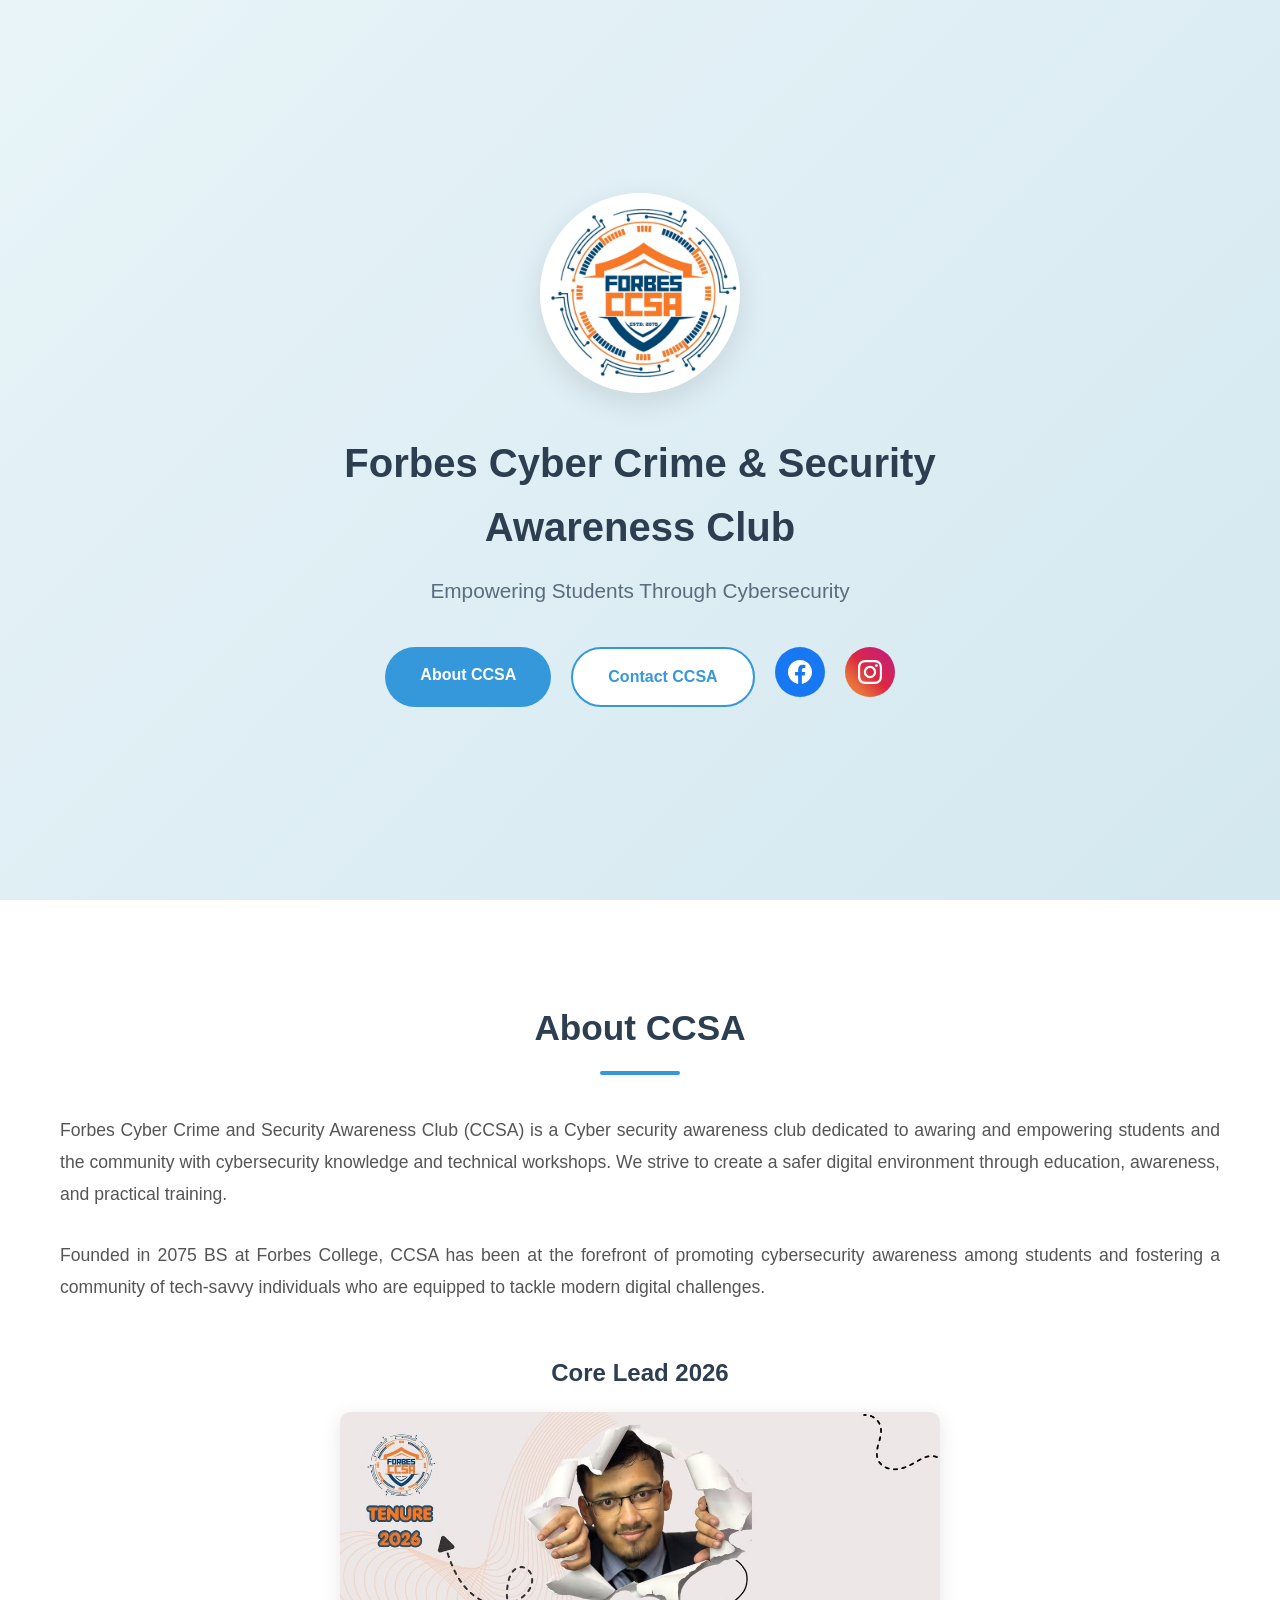
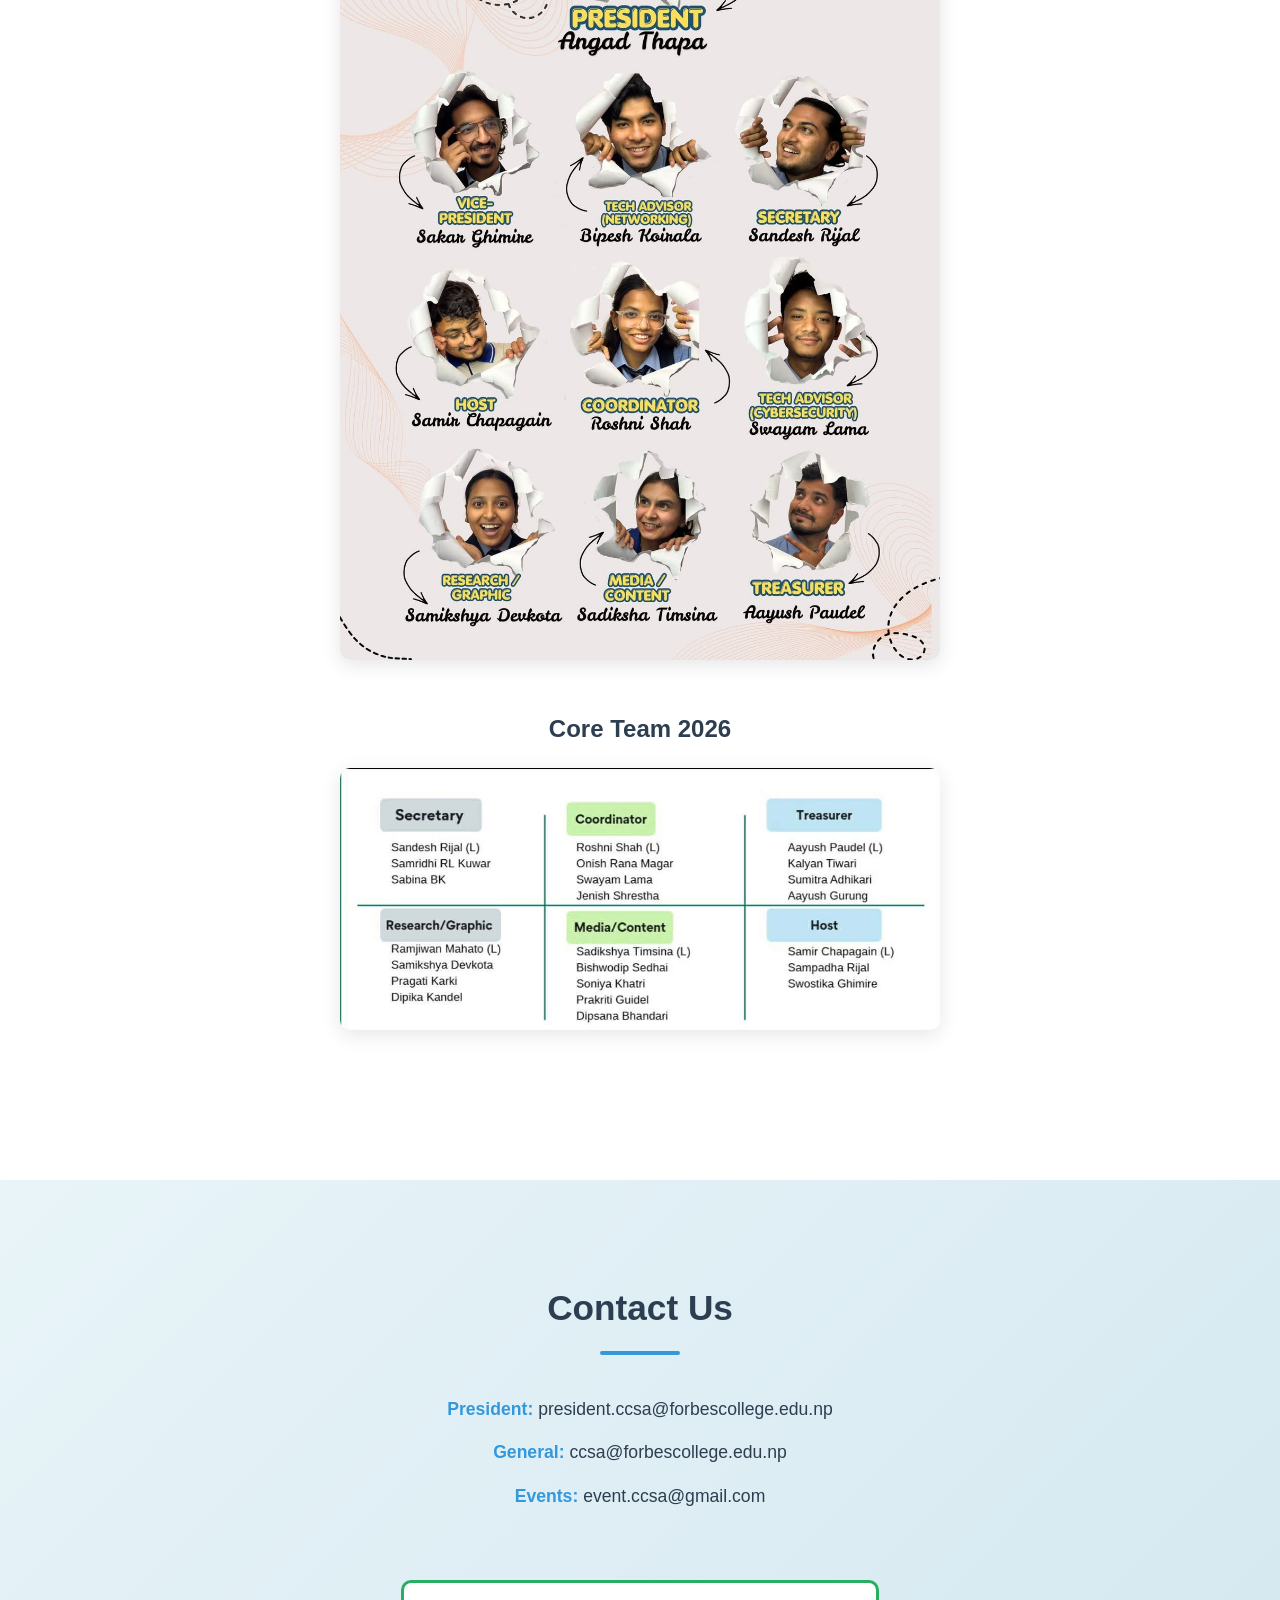
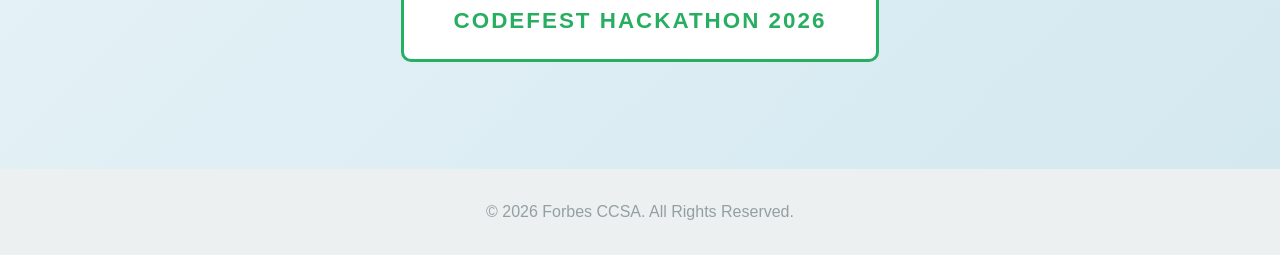
==== index.html @ 036434f9 "Add files via upload" ====
<!DOCTYPE html>
<html lang="en">
<head>
    <meta charset="UTF-8">
    <meta name="viewport" content="width=device-width, initial-scale=1.0">
    <title>Forbes Cyber Crime & Security Awareness Club</title>
    <link rel="stylesheet" href="styles.css">
</head>
<body>
    <!-- Hero Section -->
    <section class="hero" id="home">
        <div class="hero-content">
            <img src="logo.png" alt="CCSA Logo" class="club-logo fade-in">
            <h1 class="fade-in">Forbes Cyber Crime & Security Awareness Club</h1>
            <p class="tagline fade-in">Empowering Students Through Cybersecurity</p>
            <div class="hero-buttons fade-in">
                <a href="#about" class="btn btn-primary">About CCSA</a>
                <a href="#contact" class="btn btn-secondary">Contact CCSA</a>
                <a href="https://www.facebook.com/share/185aF4MZYc/?mibextid=wwXIfr" target="_blank" class="social-btn facebook-btn" aria-label="Facebook">
                    <svg width="24" height="24" viewBox="0 0 24 24" fill="currentColor">
                        <path d="M24 12.073c0-6.627-5.373-12-12-12s-12 5.373-12 12c0 5.99 4.388 10.954 10.125 11.854v-8.385H7.078v-3.47h3.047V9.43c0-3.007 1.792-4.669 4.533-4.669 1.312 0 2.686.235 2.686.235v2.953H15.83c-1.491 0-1.956.925-1.956 1.874v2.25h3.328l-.532 3.47h-2.796v8.385C19.612 23.027 24 18.062 24 12.073z"/>
                    </svg>
                </a>
                <a href="https://www.instagram.com/forbes.ccsa" target="_blank" class="social-btn instagram-btn" aria-label="Instagram">
                    <svg width="24" height="24" viewBox="0 0 24 24" fill="currentColor">
                        <path d="M12 2.163c3.204 0 3.584.012 4.85.07 3.252.148 4.771 1.691 4.919 4.919.058 1.265.069 1.645.069 4.849 0 3.205-.012 3.584-.069 4.849-.149 3.225-1.664 4.771-4.919 4.919-1.266.058-1.644.07-4.85.07-3.204 0-3.584-.012-4.849-.07-3.26-.149-4.771-1.699-4.919-4.92-.058-1.265-.07-1.644-.07-4.849 0-3.204.013-3.583.07-4.849.149-3.227 1.664-4.771 4.919-4.919 1.266-.057 1.645-.069 4.849-.069zm0-2.163c-3.259 0-3.667.014-4.947.072-4.358.2-6.78 2.618-6.98 6.98-.059 1.281-.073 1.689-.073 4.948 0 3.259.014 3.668.072 4.948.2 4.358 2.618 6.78 6.98 6.98 1.281.058 1.689.072 4.948.072 3.259 0 3.668-.014 4.948-.072 4.354-.2 6.782-2.618 6.979-6.98.059-1.28.073-1.689.073-4.948 0-3.259-.014-3.667-.072-4.947-.196-4.354-2.617-6.78-6.979-6.98-1.281-.059-1.69-.073-4.949-.073zm0 5.838c-3.403 0-6.162 2.759-6.162 6.162s2.759 6.163 6.162 6.163 6.162-2.759 6.162-6.163c0-3.403-2.759-6.162-6.162-6.162zm0 10.162c-2.209 0-4-1.79-4-4 0-2.209 1.791-4 4-4s4 1.791 4 4c0 2.21-1.791 4-4 4zm6.406-11.845c-.796 0-1.441.645-1.441 1.44s.645 1.44 1.441 1.44c.795 0 1.439-.645 1.439-1.44s-.644-1.44-1.439-1.44z"/>
                    </svg>
                </a>
            </div>
        </div>
    </section>

    <!-- About Section -->
    <section class="about" id="about">
        <div class="container">
            <h2 class="section-title scroll-reveal">About CCSA</h2>
            <p class="about-text scroll-reveal">
                Forbes Cyber Crime and Security Awareness Club (CCSA) is a Cyber security  awareness club 
                dedicated to awaring and empowering students and the community with cybersecurity knowledge 
                and technical workshops. We strive to create a safer digital environment through education, 
                awareness, and practical training.
            </p>
            <p class="about-text scroll-reveal">
                Founded in 2075 BS at Forbes College, CCSA has been at the forefront of promoting 
                cybersecurity awareness among students and fostering a community of tech-savvy individuals 
                who are equipped to tackle modern digital challenges.
            </p>
            
            <div class="team-section scroll-reveal">
                <h3>Core Lead 2026</h3>
                <img src="core_lead-2026.jpeg" alt="Core Lead 2026" class="team-image">
            </div>
            
            <div class="team-section scroll-reveal">
                <h3>Core Team 2026</h3>
                <img src="core_team-2026.jpeg" alt="Core Team 2026" class="team-image">
            </div>
        </div>
    </section>

    <!-- Contact Section -->
    <section class="contact" id="contact">
        <div class="container">
            <h2 class="section-title scroll-reveal">Contact Us</h2>
            <div class="contact-info scroll-reveal">
                <p><strong>President:</strong> president.ccsa@forbescollege.edu.np</p>
                <p><strong>General:</strong> ccsa@forbescollege.edu.np</p>
                <p><strong>Events:</strong> event.ccsa@gmail.com</p>
            </div>
            
            <!-- Codefest Hackathon Button with Neon Effect -->
            <a href="hackathon.html" class="neon-button scroll-reveal">
                Codefest Hackathon 2026
            </a>
        </div>
    </section>

    <footer>
        <p>&copy; 2026 Forbes CCSA. All Rights Reserved.</p>
    </footer>

    <script src="script.js"></script>
</body>
</html>
---- styles.css ----
/* Reset and Base Styles */
* {
    margin: 0;
    padding: 0;
    box-sizing: border-box;
}

html {
    scroll-behavior: smooth;
}

body {
    font-family: 'Segoe UI', Tahoma, Geneva, Verdana, sans-serif;
    line-height: 1.6;
    color: #333;
    background-color: #fafafa;
}

/* Container */
.container {
    max-width: 1200px;
    margin: 0 auto;
    padding: 0 20px;
}

/* Hero Section */
.hero {
    min-height: 100vh;
    display: flex;
    align-items: center;
    justify-content: center;
    text-align: center;
    background: linear-gradient(135deg, #e8f4f8 0%, #d4e8f0 100%);
    color: #2c3e50;
    padding: 20px;
}

.hero-content {
    max-width: 800px;
}

.club-logo {
    width: 200px;
    height: auto;
    margin-bottom: 30px;
    border-radius: 50%;
    box-shadow: 0 10px 30px rgba(0, 0, 0, 0.1);
}

.hero h1 {
    font-size: 2.5rem;
    margin-bottom: 15px;
    font-weight: 700;
    color: #2c3e50;
}

.tagline {
    font-size: 1.3rem;
    margin-bottom: 40px;
    color: #5a6c7d;
}

.hero-buttons {
    display: flex;
    gap: 20px;
    justify-content: center;
    flex-wrap: wrap;
}

/* Buttons */
.btn {
    display: inline-block;
    padding: 15px 35px;
    border-radius: 30px;
    text-decoration: none;
    font-weight: 600;
    font-size: 1rem;
    transition: all 0.3s ease;
    cursor: pointer;
}

.btn-primary {
    background: #3498db;
    color: white;
}

.btn-primary:hover {
    background: #2980b9;
    transform: translateY(-3px);
    box-shadow: 0 10px 20px rgba(52, 152, 219, 0.3);
}

.btn-secondary {
    background: white;
    color: #3498db;
    border: 2px solid #3498db;
}

.btn-secondary:hover {
    background: #3498db;
    color: white;
    transform: translateY(-3px);
}

/* Social Media Buttons */
.social-btn {
    display: inline-flex;
    align-items: center;
    justify-content: center;
    width: 50px;
    height: 50px;
    border-radius: 50%;
    transition: all 0.3s ease;
}

.social-btn:hover {
    transform: translateY(-3px);
}

.social-btn svg {
    width: 24px;
    height: 24px;
}

.facebook-btn {
    background: #1877f2;
    color: white;
    border: none;
}

.facebook-btn:hover {
    background: #166fe5;
    box-shadow: 0 10px 20px rgba(24, 119, 242, 0.3);
}

.instagram-btn {
    background: linear-gradient(45deg, #f09433 0%, #e6683c 25%, #dc2743 50%, #cc2366 75%, #bc1888 100%);
    color: white;
    border: none;
}

.instagram-btn:hover {
    box-shadow: 0 10px 20px rgba(225, 48, 108, 0.3);
}

/* Neon Button for Hackathon */
.neon-button {
    display: inline-block;
    padding: 20px 50px;
    font-size: 1.4rem;
    font-weight: 700;
    text-decoration: none;
    color: #27ae60;
    border: 3px solid #27ae60;
    border-radius: 10px;
    text-transform: uppercase;
    letter-spacing: 2px;
    position: relative;
    overflow: hidden;
    transition: all 0.3s ease;
    margin-top: 30px;
    background: white;
}

.neon-button:hover {
    background: #27ae60;
    color: white;
    transform: scale(1.05);
    box-shadow: 0 5px 25px rgba(39, 174, 96, 0.4);
}

/* Section Styles */
.section-title {
    font-size: 2.2rem;
    text-align: center;
    margin-bottom: 40px;
    color: #2c3e50;
    position: relative;
}

.section-title::after {
    content: '';
    display: block;
    width: 80px;
    height: 4px;
    background: #3498db;
    margin: 15px auto 0;
    border-radius: 2px;
}

/* About Section */
.about {
    padding: 100px 20px;
    background: white;
}

.about-text {
    font-size: 1.1rem;
    line-height: 1.8;
    margin-bottom: 30px;
    color: #555;
    text-align: justify;
}

/* Team Section */
.team-section {
    margin: 50px 0;
}

.team-section h3 {
    font-size: 1.5rem;
    color: #2c3e50;
    margin-bottom: 20px;
    text-align: center;
}

.team-image {
    max-width: 100%;
    width: 600px;
    height: auto;
    border-radius: 10px;
    box-shadow: 0 5px 20px rgba(0, 0, 0, 0.1);
    display: block;
    margin: 0 auto;
}

/* Contact Section */
.contact {
    padding: 100px 20px;
    background: linear-gradient(135deg, #e8f4f8 0%, #d4e8f0 100%);
    color: #2c3e50;
    text-align: center;
}

.contact .section-title {
    color: #2c3e50;
}

.contact-info {
    font-size: 1.1rem;
    margin-bottom: 40px;
}

.contact-info p {
    margin: 15px 0;
}

.contact-info strong {
    color: #3498db;
}

/* Hackathon Page Specific */
.hero-hackathon {
    background: linear-gradient(135deg, #e8f4f8 0%, #d4e8f0 100%);
}

.hero-logo {
    max-width: 100%;
    width: 910px;
    height: auto;
    margin-bottom: 30px;
}

/* Code of Conduct */
.code-of-conduct {
    background: #f5f9fc;
    padding: 40px;
    border-radius: 10px;
    margin: 40px 0;
    border-left: 5px solid #3498db;
}

.code-of-conduct h3 {
    color: #2c3e50;
    margin-bottom: 20px;
}

.code-of-conduct ul {
    list-style: none;
    padding: 0;
}

.code-of-conduct li {
    padding: 10px 0;
    border-bottom: 1px solid #e0e8ef;
    color: #555;
    position: relative;
    padding-left: 25px;
}

.code-of-conduct li::before {
    content: '✓';
    position: absolute;
    left: 0;
    color: #3498db;
    font-weight: bold;
}

.code-of-conduct li:last-child {
    border-bottom: none;
}

.conduct-intro {
    font-size: 1.1rem;
    color: #333;
    margin-bottom: 25px;
    font-weight: 500;
    padding-bottom: 15px;
    border-bottom: 2px solid #3498db;
}

/* Event Schedule */
.event-schedule {
    margin-top: 50px;
    text-align: center;
}

.event-schedule h3 {
    color: #2c3e50;
    margin-bottom: 20px;
}

.schedule-image {
    max-width: 100%;
    width: 800px;
    height: auto;
    border-radius: 10px;
    box-shadow: 0 5px 20px rgba(0, 0, 0, 0.1);
}

/* Footer */
footer {
    background: #ecf0f1;
    color: #7f8c8d;
    text-align: center;
    padding: 30px 20px;
}

footer p {
    opacity: 0.8;
}

/* Scroll Animation Classes */
.fade-in {
    opacity: 0;
    transform: translateY(30px);
    animation: fadeInUp 0.8s ease forwards;
}

.fade-in:nth-child(1) { animation-delay: 0.1s; }
.fade-in:nth-child(2) { animation-delay: 0.2s; }
.fade-in:nth-child(3) { animation-delay: 0.3s; }
.fade-in:nth-child(4) { animation-delay: 0.4s; }
.fade-in:nth-child(5) { animation-delay: 0.5s; }

@keyframes fadeInUp {
    to {
        opacity: 1;
        transform: translateY(0);
    }
}

/* Scroll Reveal Animation */
.scroll-reveal {
    opacity: 0;
    transform: translateY(50px);
    transition: all 0.8s ease;
}

.scroll-reveal.active {
    opacity: 1;
    transform: translateY(0);
}

/* Responsive Design */
@media (max-width: 768px) {
    .hero h1 {
        font-size: 1.8rem;
    }

    .tagline {
        font-size: 1.1rem;
    }

    .club-logo {
        width: 150px;
    }

    .btn {
        padding: 12px 25px;
        font-size: 0.9rem;
    }

    .neon-button {
        padding: 15px 30px;
        font-size: 1.1rem;
    }

    .section-title {
        font-size: 1.8rem;
    }

    .team-image {
        width: 100%;
        max-width: 400px;
    }

    .schedule-image {
        width: 100%;
    }

    .about {
        padding: 60px 20px;
    }

    .contact {
        padding: 60px 20px;
    }
}

@media (max-width: 480px) {
    .hero h1 {
        font-size: 1.5rem;
    }

    .hero-buttons {
        flex-direction: column;
        gap: 15px;
    }

    .code-of-conduct {
        padding: 25px;
    }

    .neon-button {
        width: 100%;
        text-align: center;
    }
}
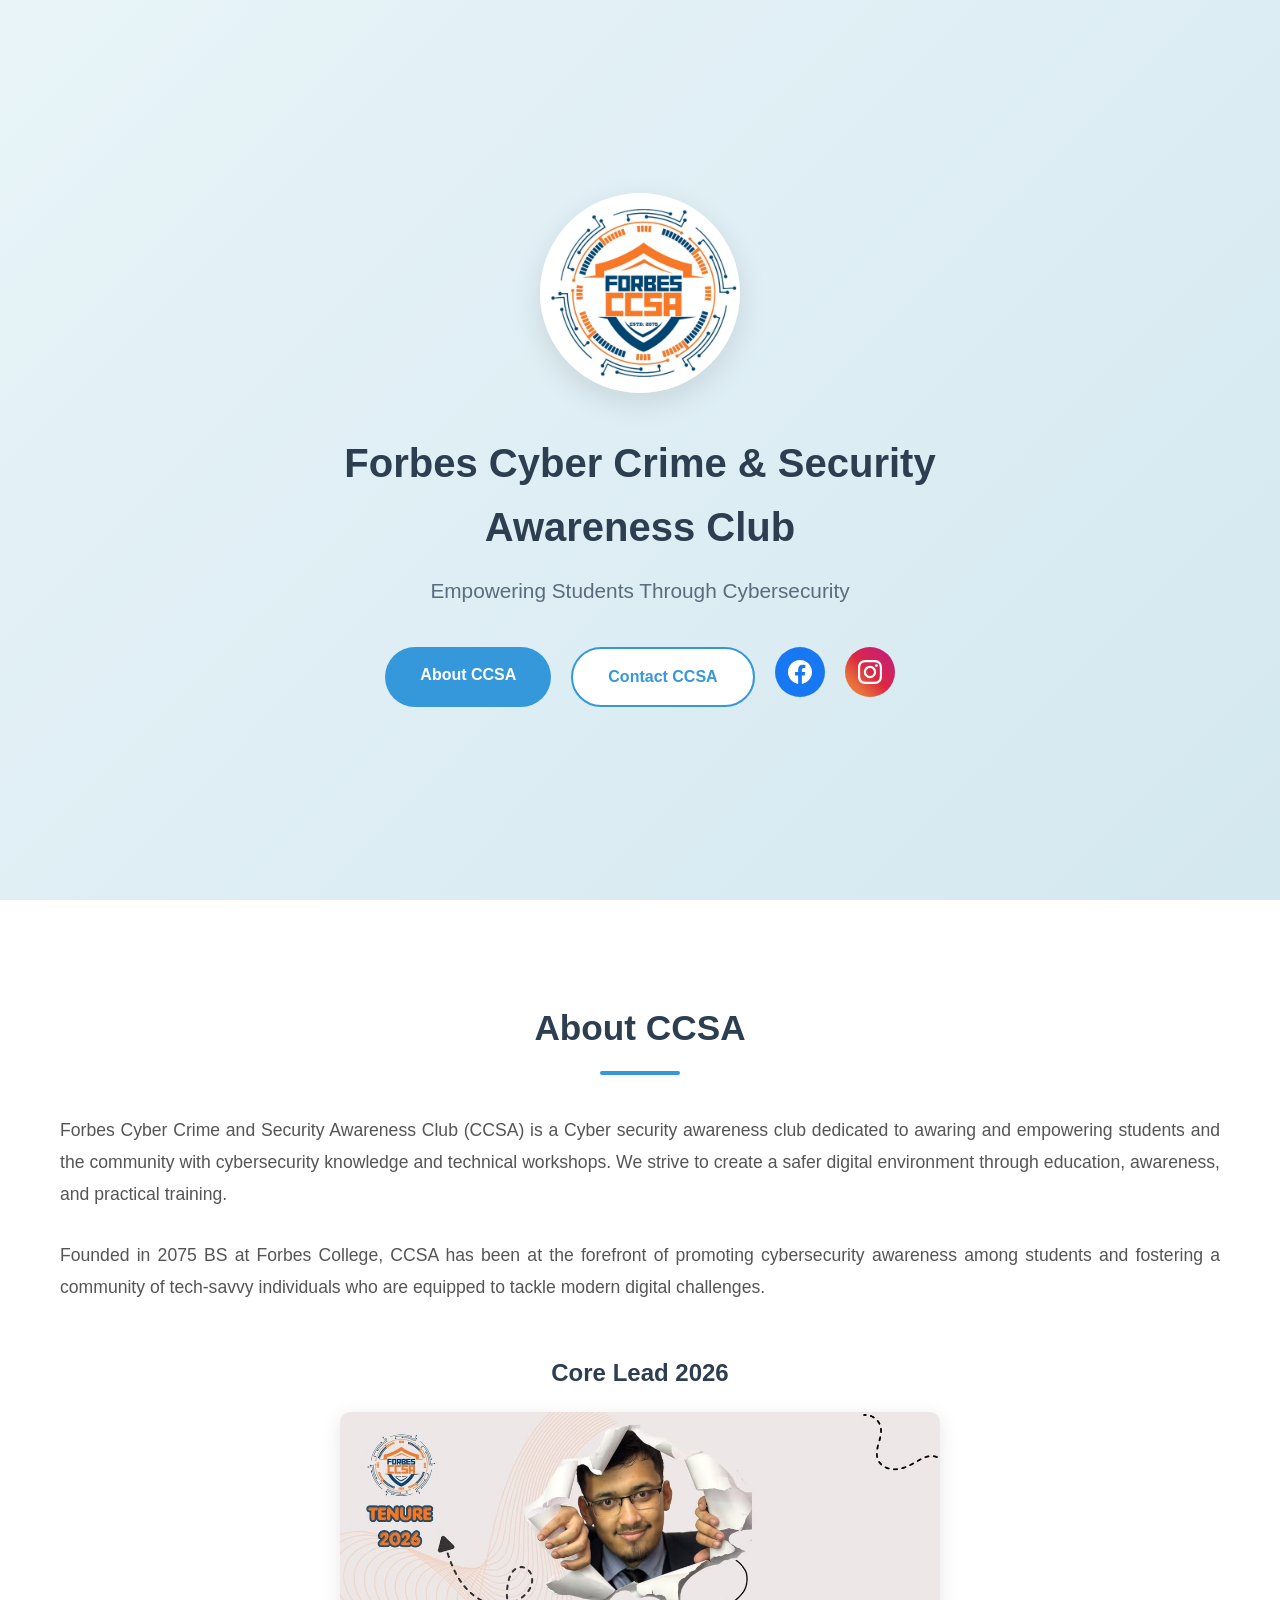
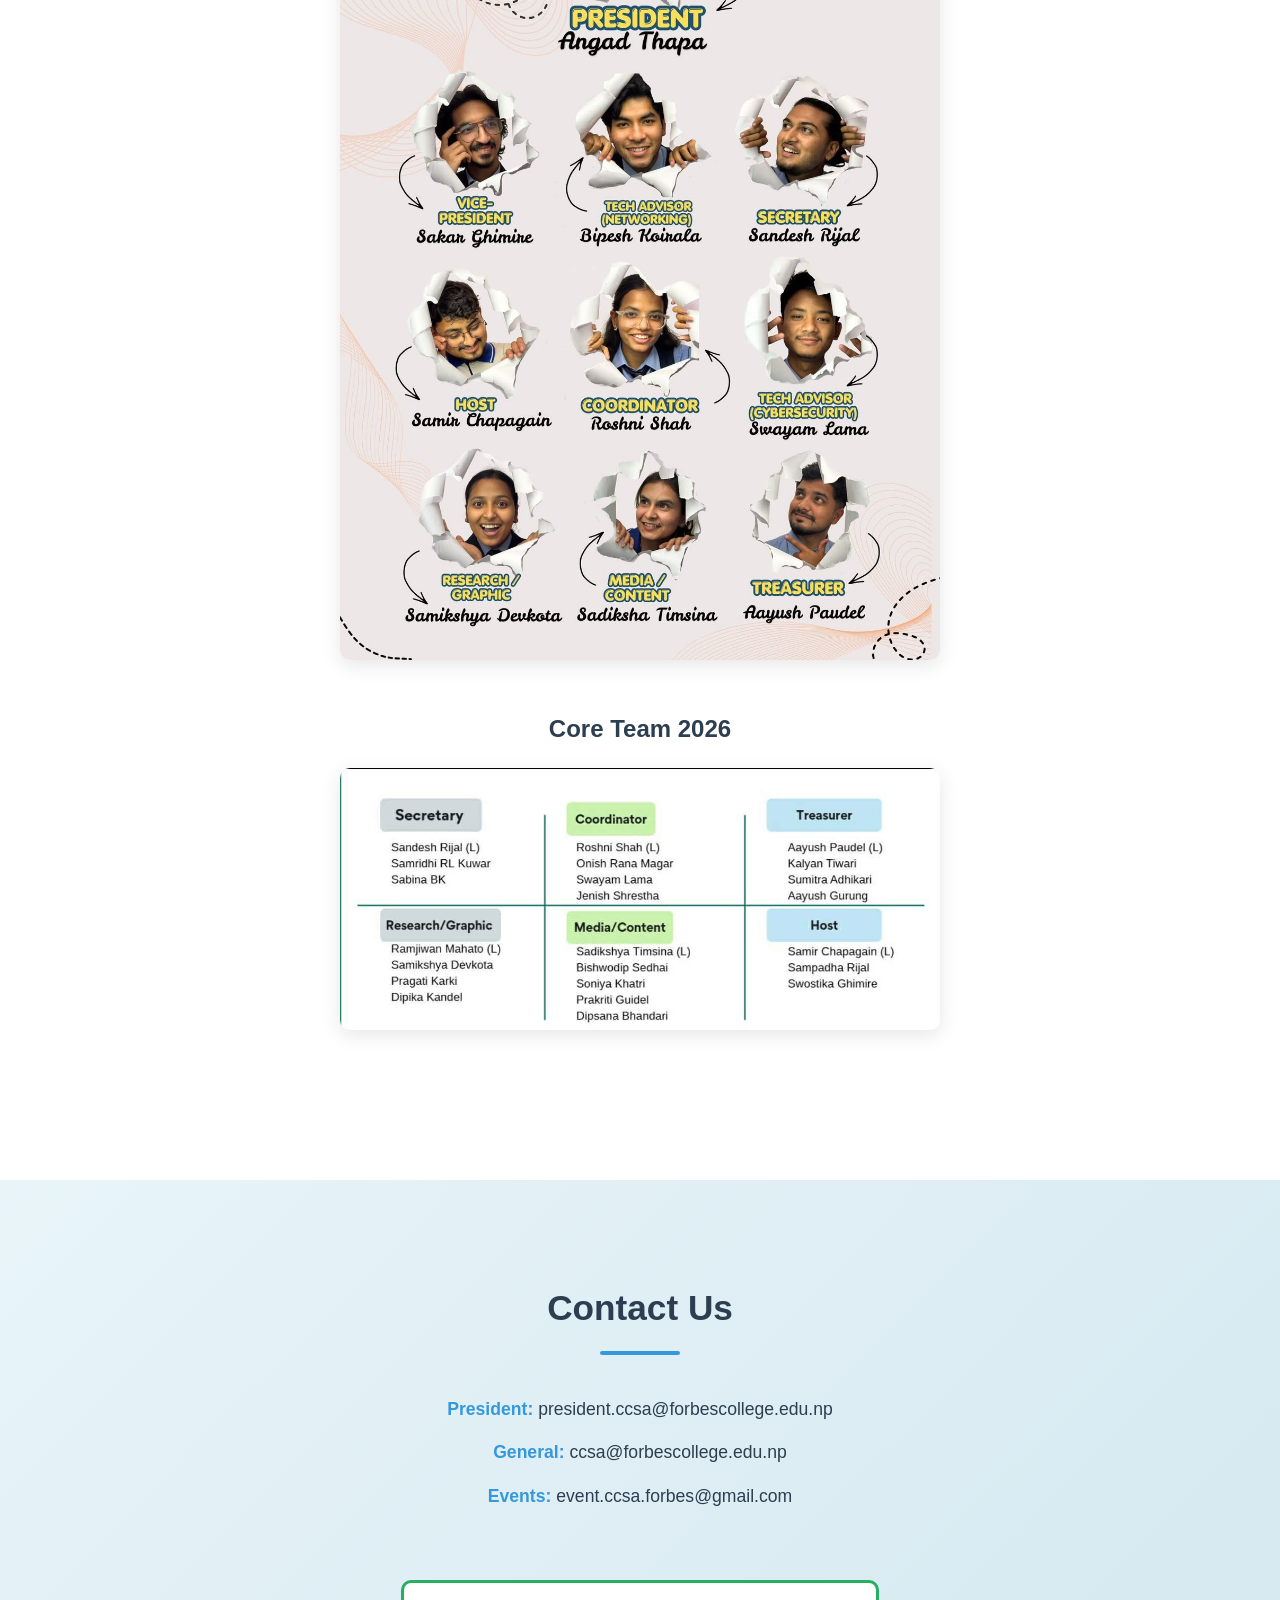
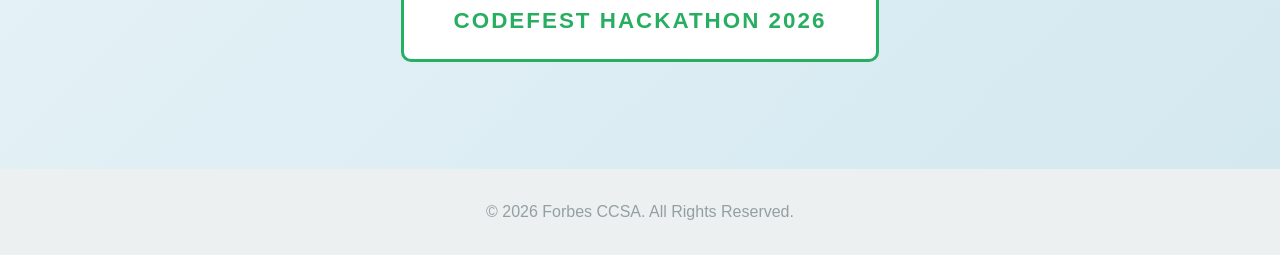
==== commit bf6b61e9: "Update index.html" ====
--- a/index.html
+++ b/index.html
@@ -65,7 +65,7 @@
             <div class="contact-info scroll-reveal">
                 <p><strong>President:</strong> president.ccsa@forbescollege.edu.np</p>
                 <p><strong>General:</strong> ccsa@forbescollege.edu.np</p>
-                <p><strong>Events:</strong> event.ccsa@gmail.com</p>
+                <p><strong>Events:</strong> event.ccsa.forbes@gmail.com</p>
             </div>
             
             <!-- Codefest Hackathon Button with Neon Effect -->
@@ -81,4 +81,4 @@
 
     <script src="script.js"></script>
 </body>
-</html>+</html>
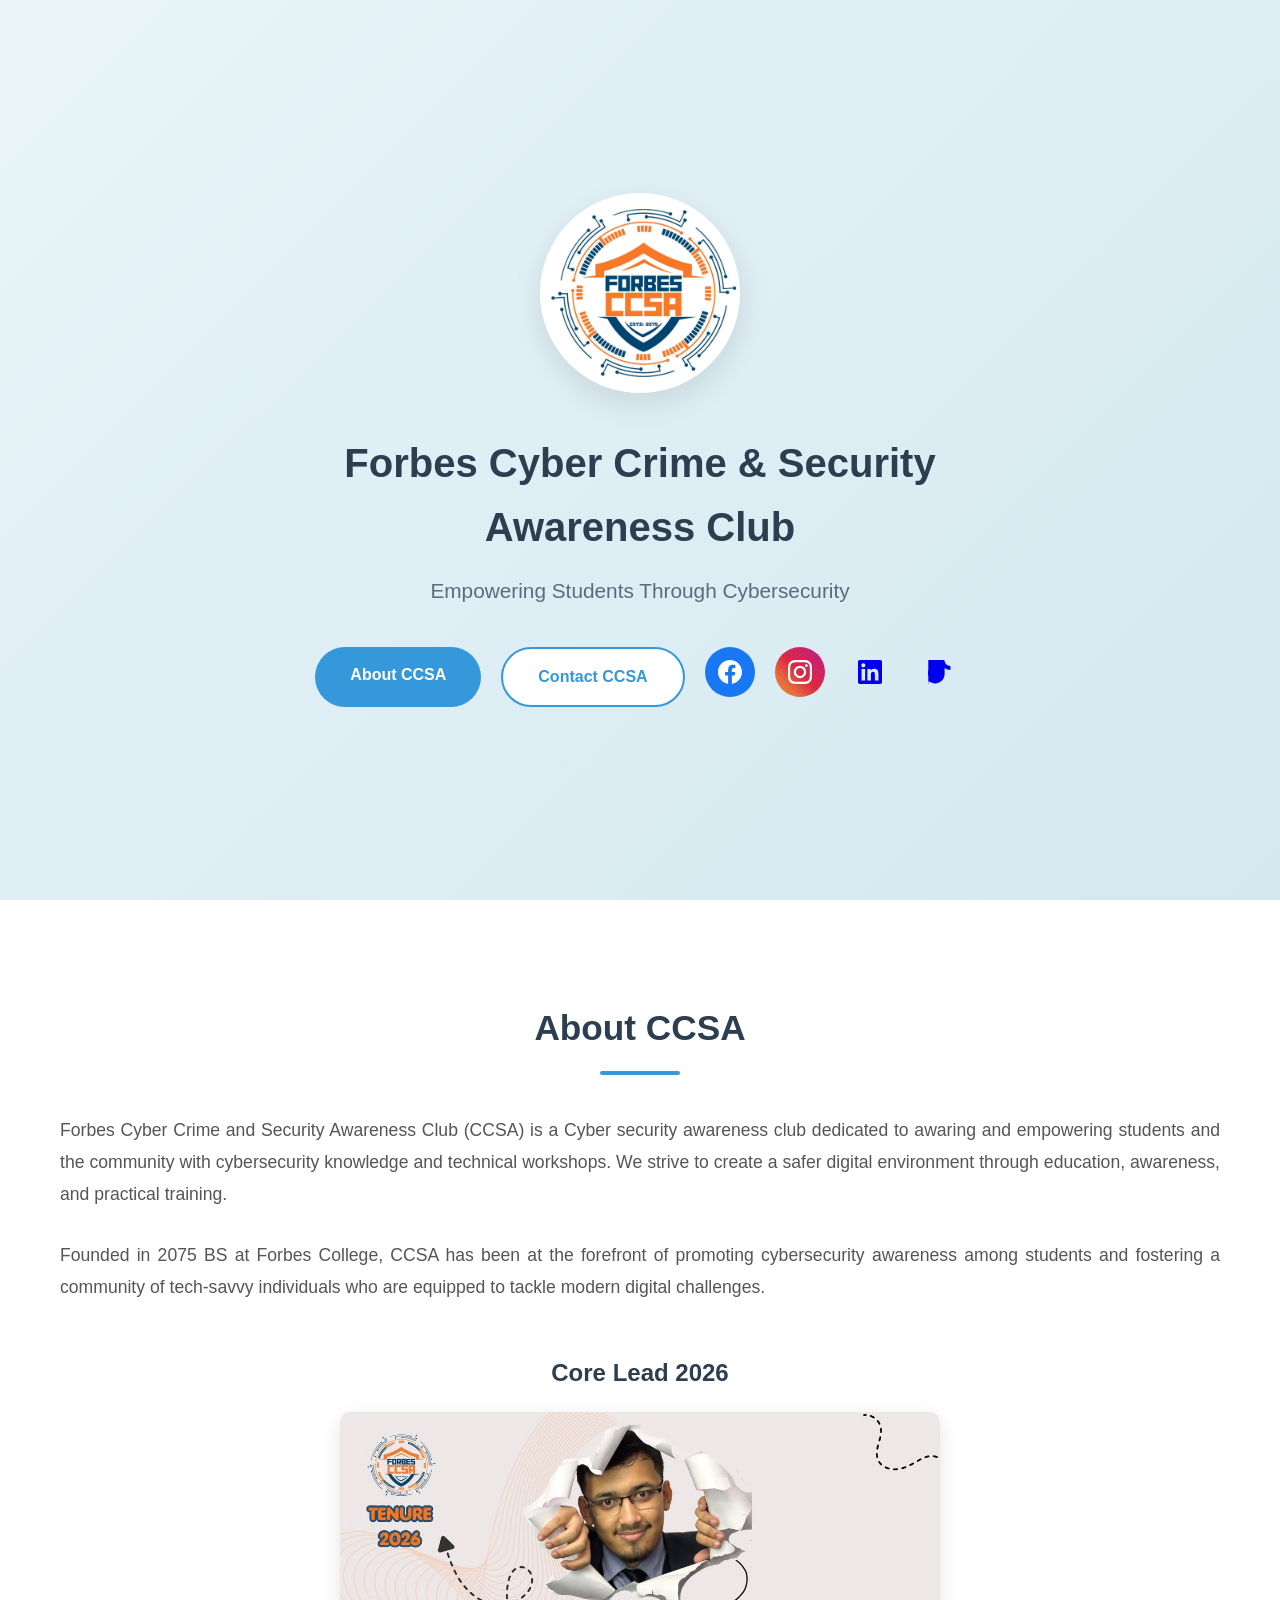
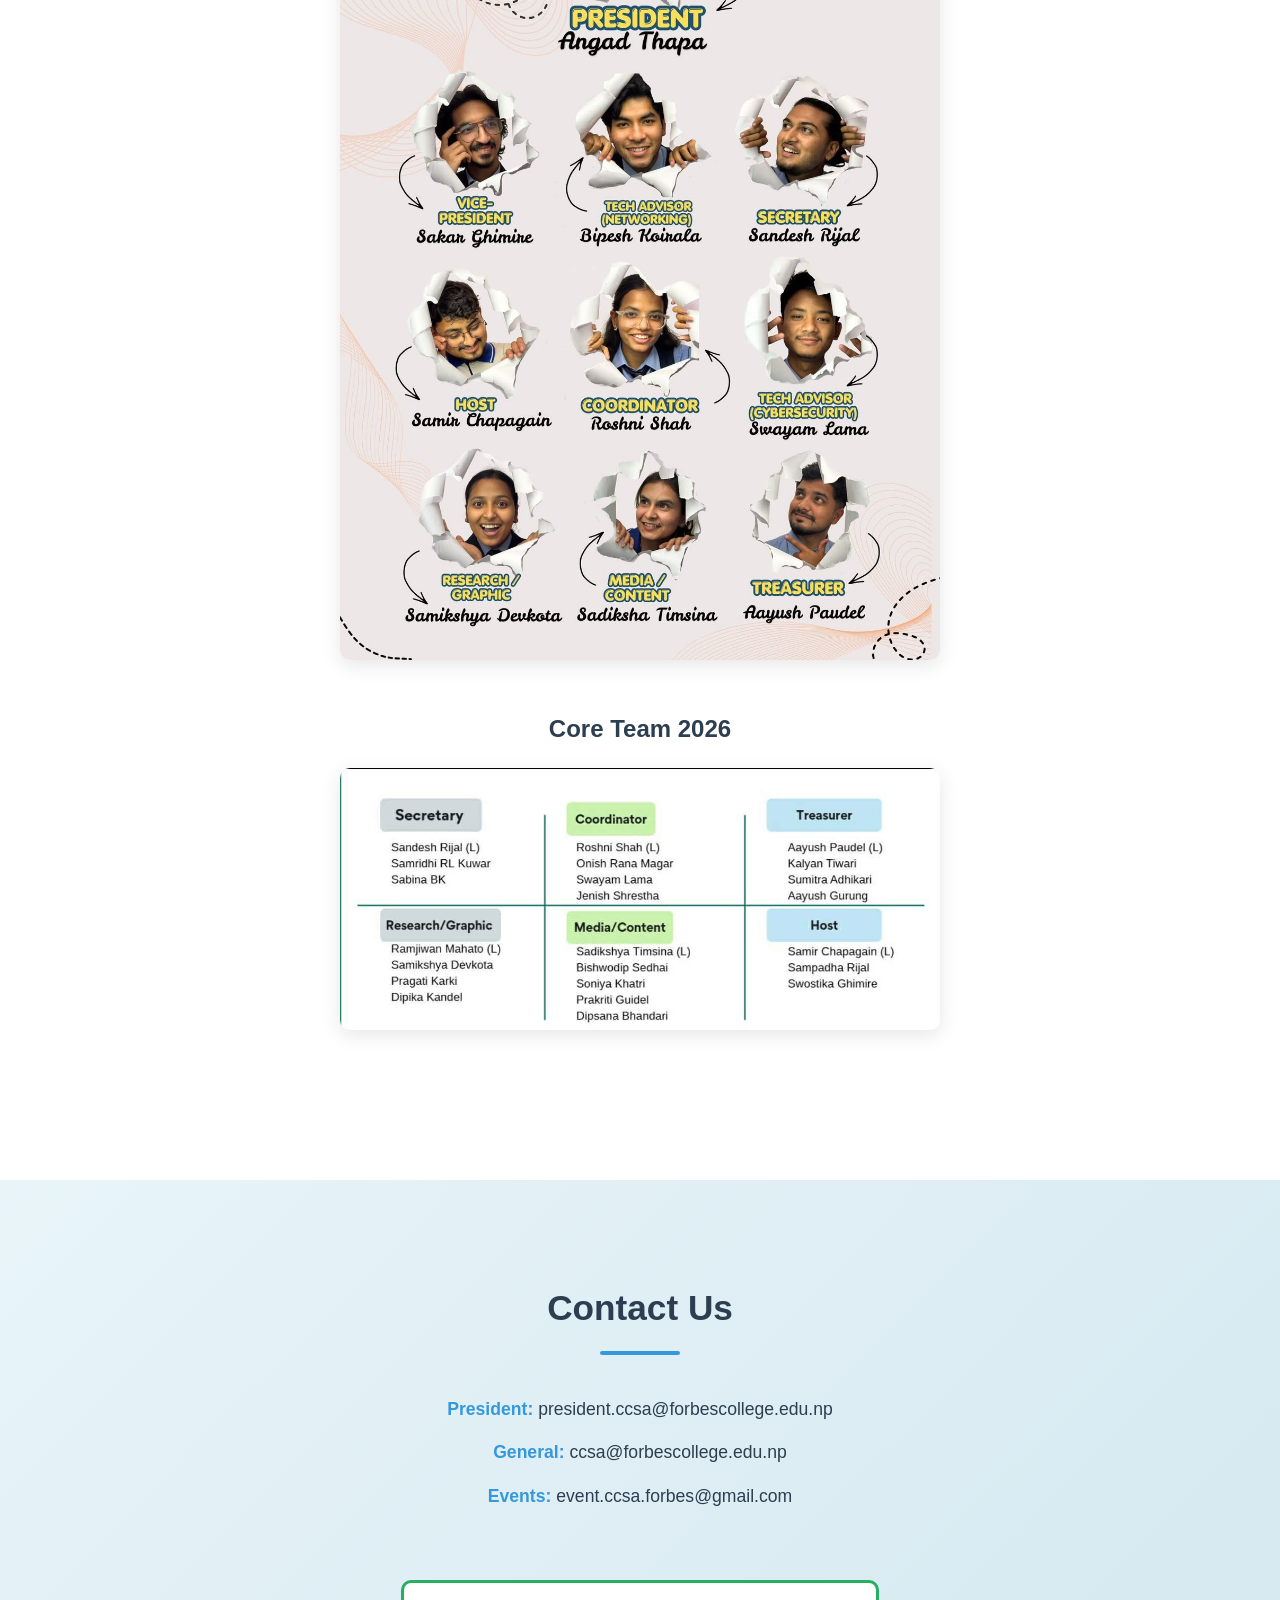
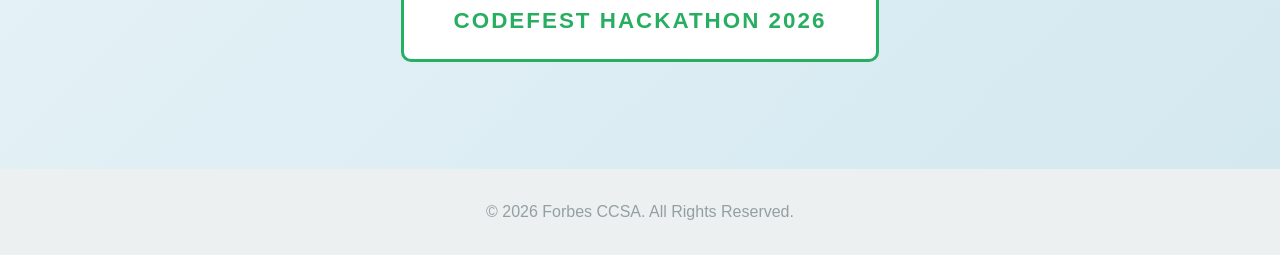
==== commit 17a4b539: "Update index.html" ====
--- a/index.html
+++ b/index.html
@@ -24,6 +24,16 @@
                 <a href="https://www.instagram.com/forbes.ccsa" target="_blank" class="social-btn instagram-btn" aria-label="Instagram">
                     <svg width="24" height="24" viewBox="0 0 24 24" fill="currentColor">
                         <path d="M12 2.163c3.204 0 3.584.012 4.85.07 3.252.148 4.771 1.691 4.919 4.919.058 1.265.069 1.645.069 4.849 0 3.205-.012 3.584-.069 4.849-.149 3.225-1.664 4.771-4.919 4.919-1.266.058-1.644.07-4.85.07-3.204 0-3.584-.012-4.849-.07-3.26-.149-4.771-1.699-4.919-4.92-.058-1.265-.07-1.644-.07-4.849 0-3.204.013-3.583.07-4.849.149-3.227 1.664-4.771 4.919-4.919 1.266-.057 1.645-.069 4.849-.069zm0-2.163c-3.259 0-3.667.014-4.947.072-4.358.2-6.78 2.618-6.98 6.98-.059 1.281-.073 1.689-.073 4.948 0 3.259.014 3.668.072 4.948.2 4.358 2.618 6.78 6.98 6.98 1.281.058 1.689.072 4.948.072 3.259 0 3.668-.014 4.948-.072 4.354-.2 6.782-2.618 6.979-6.98.059-1.28.073-1.689.073-4.948 0-3.259-.014-3.667-.072-4.947-.196-4.354-2.617-6.78-6.979-6.98-1.281-.059-1.69-.073-4.949-.073zm0 5.838c-3.403 0-6.162 2.759-6.162 6.162s2.759 6.163 6.162 6.163 6.162-2.759 6.162-6.163c0-3.403-2.759-6.162-6.162-6.162zm0 10.162c-2.209 0-4-1.79-4-4 0-2.209 1.791-4 4-4s4 1.791 4 4c0 2.21-1.791 4-4 4zm6.406-11.845c-.796 0-1.441.645-1.441 1.44s.645 1.44 1.441 1.44c.795 0 1.439-.645 1.439-1.44s-.644-1.44-1.439-1.44z"/>
+                    </svg>
+                </a>
+                <a href="https://www.linkedin.com/in/forbes-ccsa-2ab5163bb?utm_source=share_via&utm_content=profile&utm_medium=member_ios" target="_blank" class="social-btn linkedin-btn" aria-label="LinkedIn">
+                    <svg width="24" height="24" viewBox="0 0 24 24" fill="currentColor">
+                        <path d="M20.447 20.452h-3.554v-5.569c0-1.328-.027-3.037-1.852-3.037-1.853 0-2.136 1.445-2.136 2.939v5.667H9.351V9h3.414v1.561h.046c.477-.9 1.637-1.85 3.37-1.85 3.601 0 4.267 2.37 4.267 5.455v6.286zM5.337 7.433c-1.144 0-2.063-.926-2.063-2.065 0-1.138.92-2.063 2.063-2.063 1.14 0 2.064.925 2.064 2.063 0 1.139-.925 2.065-2.064 2.065zm1.782 13.019H3.555V9h3.564v11.452zM22.225 0H1.771C.792 0 0 .774 0 1.729v20.542C0 23.227.792 24 1.771 24h20.451C23.2 24 24 23.227 24 22.271V1.729C24 .774 23.2 0 22.222 0h.003z"/>
+                    </svg>
+                </a>
+                <a href="https://www.tiktok.com/@forbes.ccsa?_r=1&_t=ZS-98lYTYzUgVB" target="_blank" class="social-btn tiktok-btn" aria-label="TikTok">
+                    <svg width="24" height="24" viewBox="0 0 24 24" fill="currentColor">
+                        <path d="M12.525.02c1.31-.02 2.61-.01 3.91-.02.08 1.53.63 3.09 1.75 4.17 1.12 1.11 2.7 1.62 4.24 1.79v4.03c-1.44-.05-2.89-.35-4.2-.97-.57-.26-1.1-.59-1.62-.93v6.16c0 2.52-1.12 4.84-2.9 6.57-1.72 1.66-4.04 2.57-6.53 2.57-3.78 0-7.18-1.99-8.93-5.05-1.15-2.02-1.19-4.41.2-6.33.77-1.07 2.03-1.62 3.56-1.62 1.04 0 2.05.22 2.97.63v4.31c-.88-.29-1.83-.45-2.84-.45-2.75 0-5.08 1.81-5.58 4.33-.23 1.17-.05 2.37.52 3.4.66 1.19 1.88 1.99 3.22 2.13V.02z"/>
                     </svg>
                 </a>
             </div>
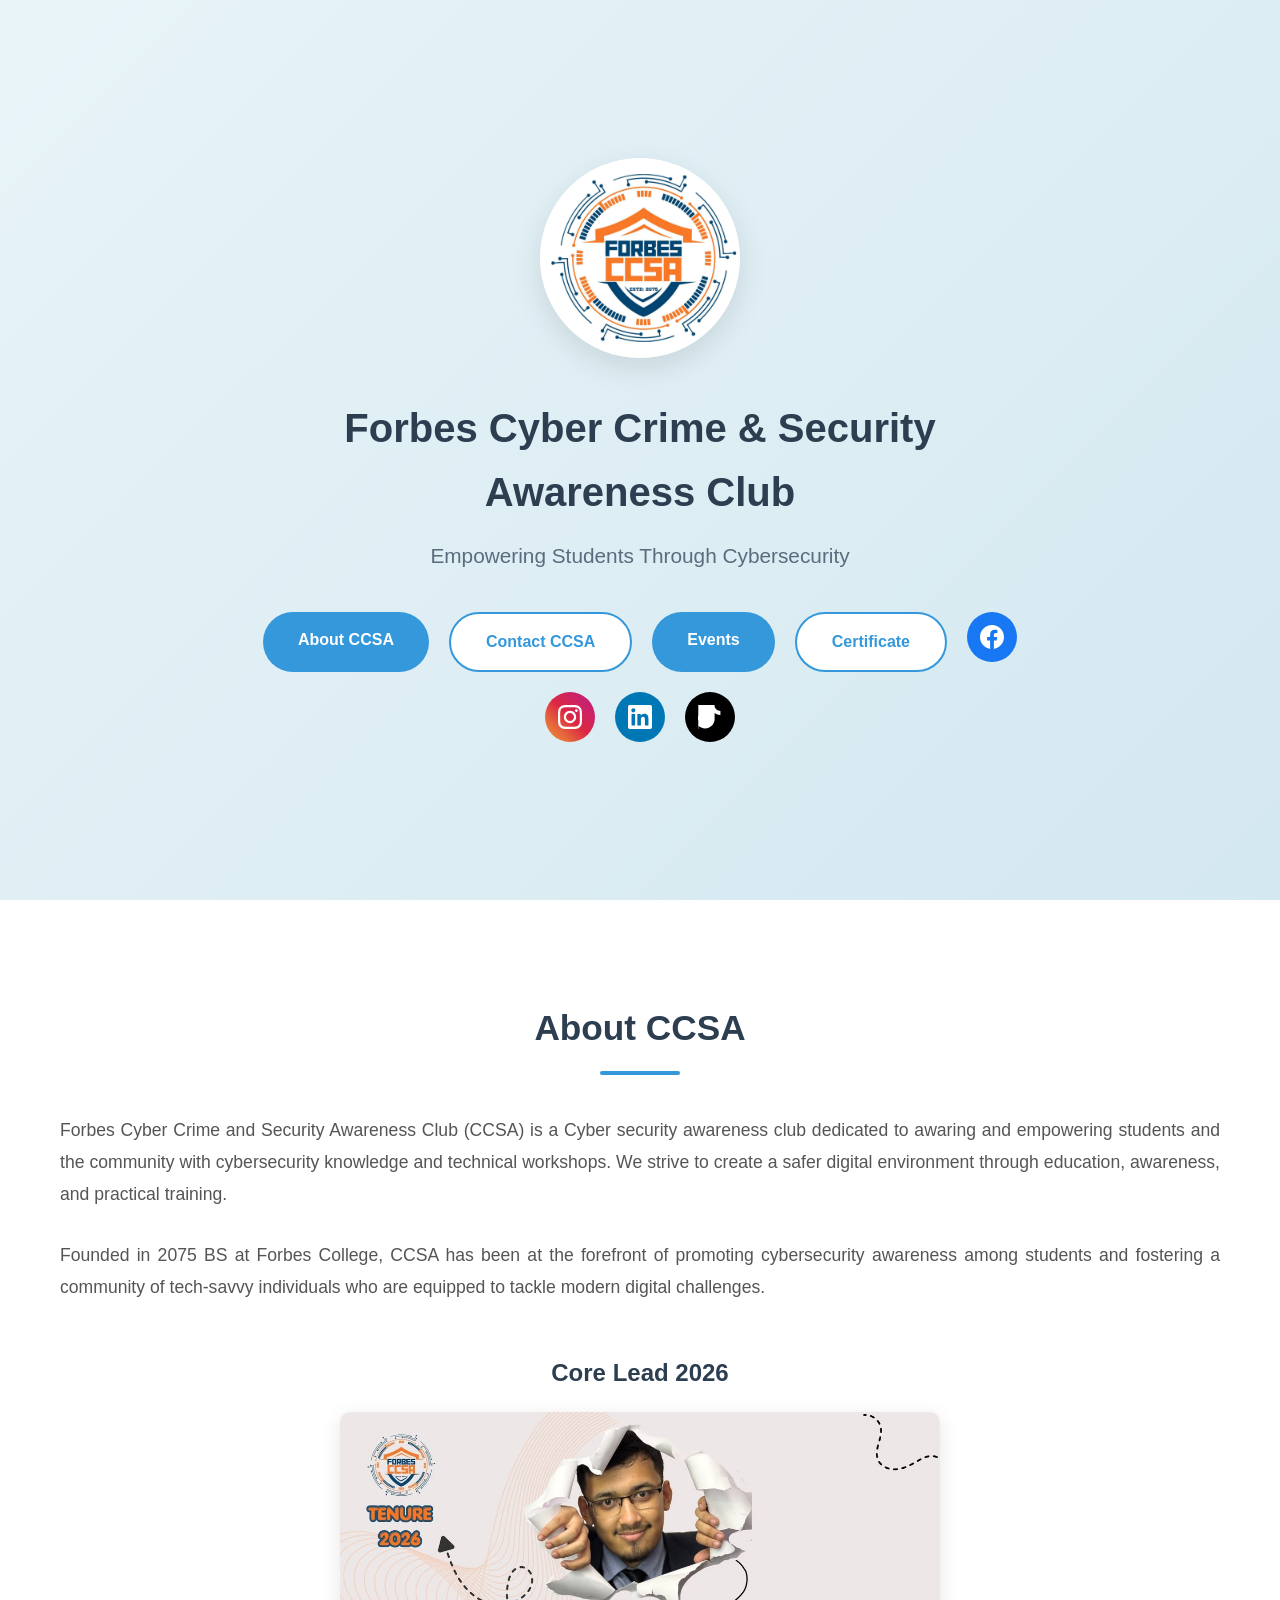
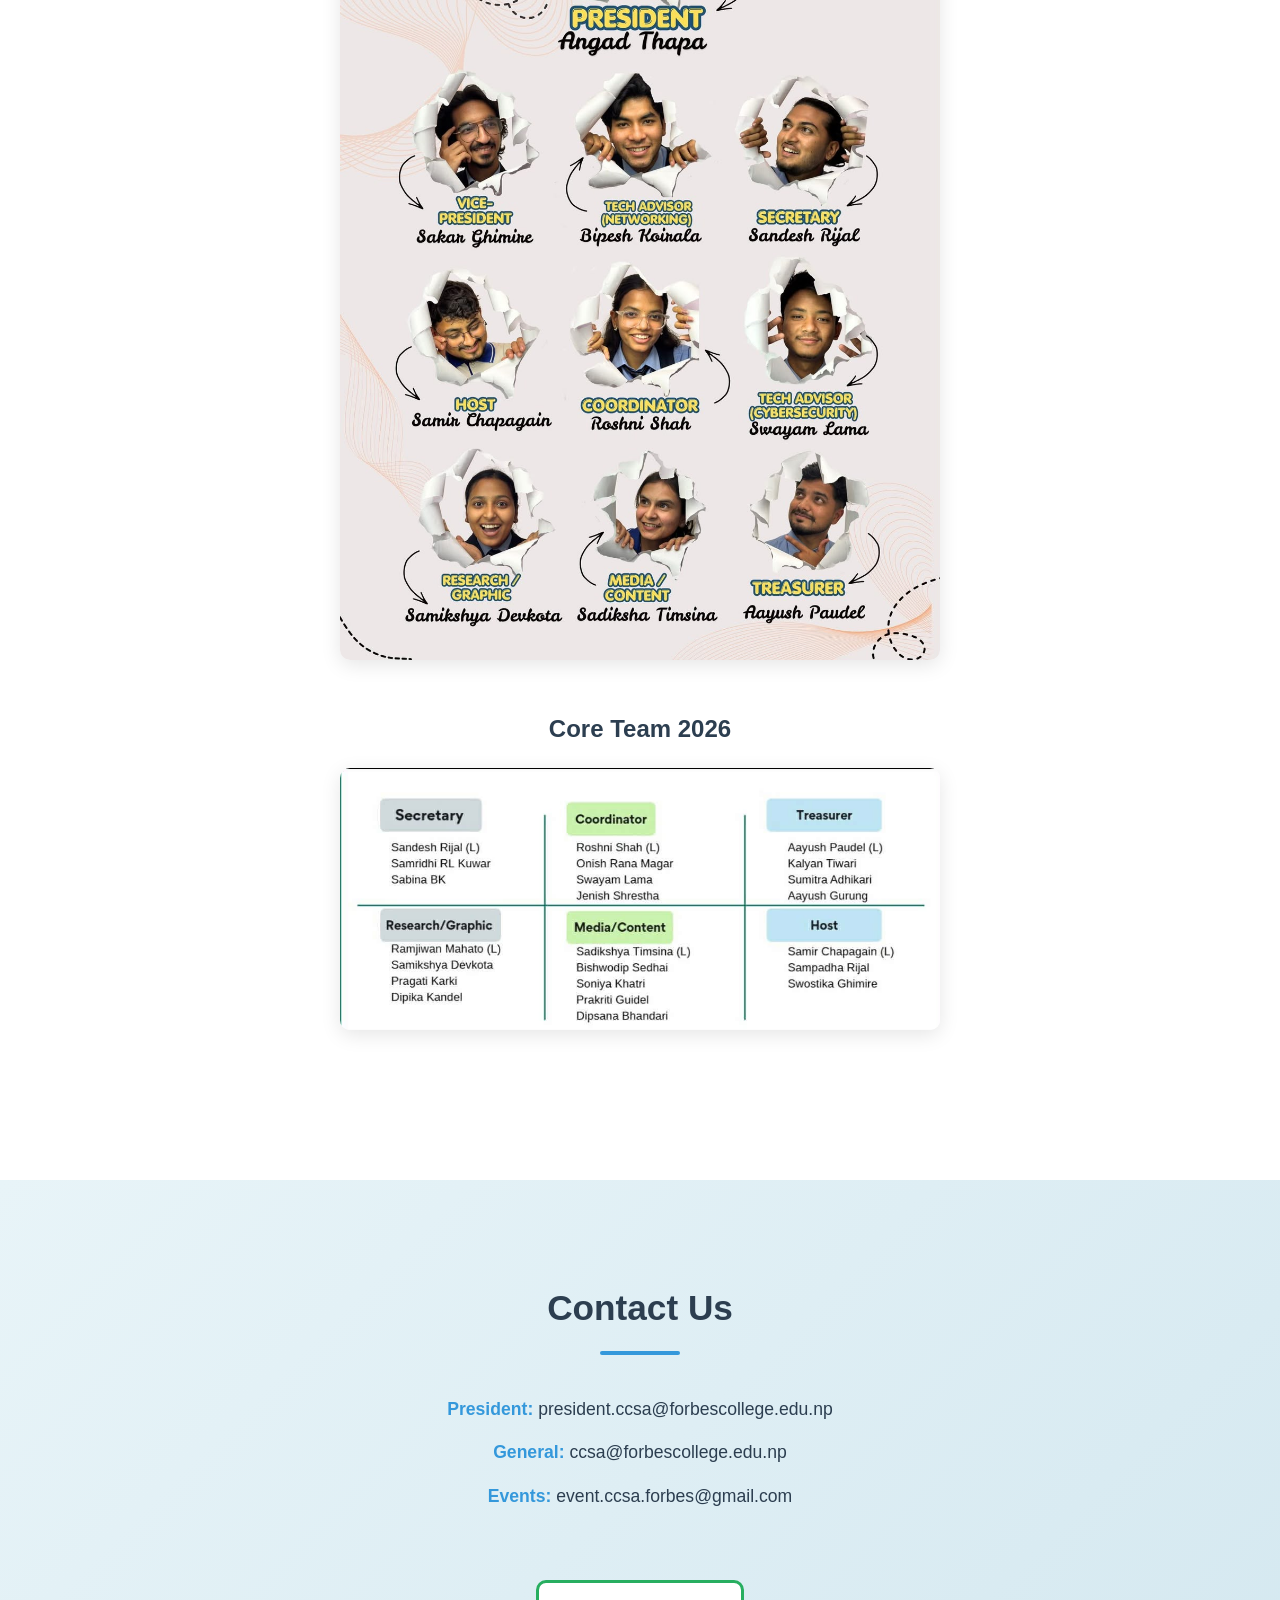
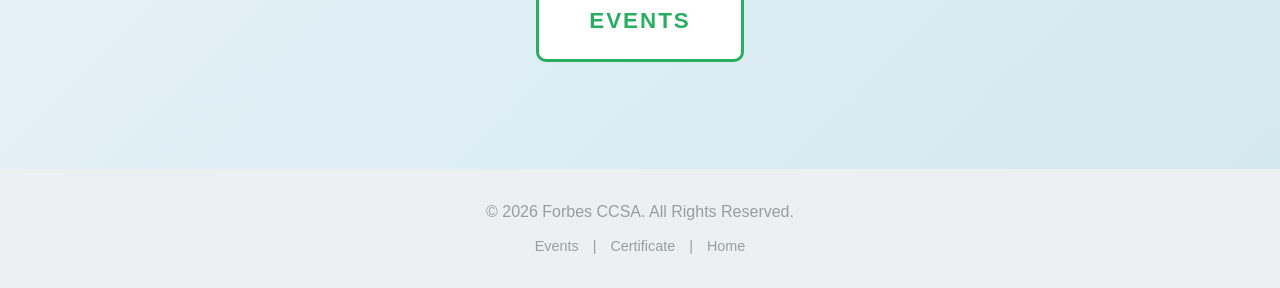
==== commit 14c8b9dc: "Update index.html" ====
--- a/index.html
+++ b/index.html
@@ -16,6 +16,8 @@
             <div class="hero-buttons fade-in">
                 <a href="#about" class="btn btn-primary">About CCSA</a>
                 <a href="#contact" class="btn btn-secondary">Contact CCSA</a>
+                <a href="events.html" class="btn btn-primary">Events</a>
+                <a href="certificate.html" class="btn btn-secondary">Certificate</a>
                 <a href="https://www.facebook.com/share/185aF4MZYc/?mibextid=wwXIfr" target="_blank" class="social-btn facebook-btn" aria-label="Facebook">
                     <svg width="24" height="24" viewBox="0 0 24 24" fill="currentColor">
                         <path d="M24 12.073c0-6.627-5.373-12-12-12s-12 5.373-12 12c0 5.99 4.388 10.954 10.125 11.854v-8.385H7.078v-3.47h3.047V9.43c0-3.007 1.792-4.669 4.533-4.669 1.312 0 2.686.235 2.686.235v2.953H15.83c-1.491 0-1.956.925-1.956 1.874v2.25h3.328l-.532 3.47h-2.796v8.385C19.612 23.027 24 18.062 24 12.073z"/>
@@ -78,15 +80,20 @@
                 <p><strong>Events:</strong> event.ccsa.forbes@gmail.com</p>
             </div>
             
-            <!-- Codefest Hackathon Button with Neon Effect -->
-            <a href="hackathon.html" class="neon-button scroll-reveal">
-                Codefest Hackathon 2026
+            
+            <a href="events.html" class="neon-button scroll-reveal">
+                Events
             </a>
         </div>
     </section>
 
     <footer>
         <p>&copy; 2026 Forbes CCSA. All Rights Reserved.</p>
+        <p style="margin-top: 10px; font-size: 0.9rem;">
+            <a href="events.html" style="color: #7f8c8d; text-decoration: none; margin: 0 10px;">Events</a> |
+            <a href="certificate.html" style="color: #7f8c8d; text-decoration: none; margin: 0 10px;">Certificate</a> |
+            <a href="index.html" style="color: #7f8c8d; text-decoration: none; margin: 0 10px;">Home</a>
+        </p>
     </footer>
 
     <script src="script.js"></script>
--- a/styles.css
+++ b/styles.css
@@ -143,6 +143,27 @@
     box-shadow: 0 10px 20px rgba(225, 48, 108, 0.3);
 }
 
+.linkedin-btn {
+    background: #0077b5;
+    color: white;
+    border: none;
+}
+
+.linkedin-btn:hover {
+    background: #006097;
+    box-shadow: 0 10px 20px rgba(0, 119, 181, 0.3);
+}
+
+.tiktok-btn {
+    background: #000000;
+    color: white;
+    border: none;
+}
+
+.tiktok-btn:hover {
+    background: #1a1a1a;
+    box-shadow: 0 10px 20px rgba(0, 0, 0, 0.3);
+}
 /* Neon Button for Hackathon */
 .neon-button {
     display: inline-block;
@@ -436,4 +457,455 @@
         width: 100%;
         text-align: center;
     }
-}+}
+/* Events Page Styles */
+
+/* Navigation */
+.event-nav {
+    background: #2c3e50;
+    color: white;
+    padding: 15px 0;
+    position: sticky;
+    top: 0;
+    z-index: 1000;
+}
+
+.event-nav .container {
+    display: flex;
+    align-items: center;
+    justify-content: space-between;
+    gap: 20px;
+}
+
+.event-nav .nav-logo {
+    font-size: 1.5rem;
+    font-weight: 700;
+    color: white;
+    text-decoration: none;
+}
+
+.event-nav .nav-links {
+    display: flex;
+    gap: 30px;
+    list-style: none;
+    margin: 0;
+}
+
+.event-nav .nav-links a {
+    color: #ecf0f1;
+    text-decoration: none;
+    font-weight: 500;
+    transition: color 0.3s ease;
+}
+
+.event-nav .nav-links a:hover {
+    color: #3498db;
+}
+
+.event-nav .nav-home-btn {
+    margin-left: 20px;
+}
+
+/* Events Hero */
+.events-hero {
+    background: linear-gradient(135deg, #2c3e50 0%, #3498db 100%);
+    color: white;
+}
+
+.events-hero .hero-content h1 {
+    color: white;
+}
+
+.events-hero .tagline {
+    color: #ecf0f1;
+}
+
+/* Events Section */
+.events-section {
+    padding: 80px 20px;
+    background: white;
+}
+
+.events-section .section-title {
+    margin-bottom: 60px;
+}
+
+.events-section .section-description {
+    text-align: center;
+    color: #7f8c8d;
+    font-size: 1.1rem;
+    margin-top: -20px;
+    margin-bottom: 40px;
+}
+
+.events-grid {
+    display: grid;
+    grid-template-columns: repeat(auto-fit, minmax(350px, 1fr));
+    gap: 30px;
+    margin-bottom: 60px;
+}
+
+.past-events {
+    margin-top: 60px;
+}
+
+.past-events h3 {
+    color: #7f8c8d;
+    font-size: 2rem;
+    margin-bottom: 40px;
+    text-align: center;
+}
+
+/* Event Card */
+.event-card {
+    background: white;
+    border-radius: 15px;
+    box-shadow: 0 5px 20px rgba(0, 0, 0, 0.1);
+    overflow: hidden;
+    transition: all 0.3s ease;
+    display: flex;
+    flex-direction: row;
+    border: 1px solid #ecf0f1;
+}
+
+.event-card:hover {
+    transform: translateY(-5px);
+    box-shadow: 0 15px 40px rgba(0, 0, 0, 0.15);
+}
+
+.event-card.past {
+    opacity: 0.8;
+}
+
+.event-card.past:hover {
+    transform: translateY(-3px);
+}
+
+.event-date {
+    background: linear-gradient(135deg, #3498db 0%, #2980b9 100%);
+    color: white;
+    padding: 25px;
+    text-align: center;
+    min-width: 100px;
+    display: flex;
+    flex-direction: column;
+    align-items: center;
+    justify-content: center;
+}
+
+.event-date .day {
+    font-size: 2.5rem;
+    font-weight: 700;
+    line-height: 1;
+}
+
+.event-date .month {
+    font-size: 1.2rem;
+    font-weight: 600;
+    text-transform: uppercase;
+}
+
+.event-date .year {
+    font-size: 1rem;
+    opacity: 0.9;
+}
+
+.event-content {
+    padding: 25px;
+    flex: 1;
+}
+
+.event-content h4 {
+    color: #2c3e50;
+    font-size: 1.3rem;
+    margin-bottom: 15px;
+}
+
+.event-content p {
+    color: #7f8c8d;
+    line-height: 1.6;
+    margin-bottom: 20px;
+}
+
+.event-meta {
+    display: flex;
+    flex-wrap: wrap;
+    gap: 15px;
+    margin-bottom: 20px;
+    font-size: 0.9rem;
+    color: #5a6c7d;
+}
+
+.event-meta span {
+    display: flex;
+    align-items: center;
+    gap: 5px;
+}
+
+.event-btn {
+    width: 100%;
+    text-align: center;
+}
+
+/* Suggest Event Section */
+.suggest-event {
+    padding: 80px 20px;
+    background: linear-gradient(135deg, #e8f4f8 0%, #d4e8f0 100%);
+}
+
+.suggest-event .section-title {
+    margin-bottom: 30px;
+}
+
+.suggest-event .section-description {
+    text-align: center;
+    color: #7f8c8d;
+    font-size: 1.1rem;
+    margin-bottom: 50px;
+}
+
+.event-form {
+    max-width: 700px;
+    margin: 0 auto;
+    background: white;
+    padding: 40px;
+    border-radius: 15px;
+    box-shadow: 0 5px 20px rgba(0, 0, 0, 0.1);
+}
+
+.form-group {
+    margin-bottom: 20px;
+}
+
+.form-group label {
+    display: block;
+    margin-bottom: 8px;
+    color: #2c3e50;
+    font-weight: 600;
+}
+
+.form-group input,
+.form-group select,
+.form-group textarea {
+    width: 100%;
+    padding: 12px 15px;
+    border: 2px solid #ecf0f1;
+    border-radius: 8px;
+    font-size: 1rem;
+    font-family: inherit;
+    transition: all 0.3s ease;
+    background: white;
+}
+
+.form-group input:focus,
+.form-group select:focus,
+.form-group textarea:focus {
+    outline: none;
+    border-color: #3498db;
+    box-shadow: 0 0 0 3px rgba(52, 152, 219, 0.1);
+}
+
+.form-group textarea {
+    resize: vertical;
+    min-height: 120px;
+}
+
+.form-row {
+    display: grid;
+    grid-template-columns: 1fr 1fr;
+    gap: 20px;
+}
+
+.event-form-btn {
+    width: 100%;
+    margin-top: 20px;
+    background: linear-gradient(135deg, #3498db 0%, #2980b9 100%);
+    color: white;
+    border: none;
+    font-size: 1.1rem;
+    font-weight: 600;
+}
+
+.event-form-btn:hover {
+    transform: translateY(-3px);
+    box-shadow: 0 10px 25px rgba(52, 152, 219, 0.4);
+}
+
+/* Coordinate Section */
+.coordinate-section {
+    padding: 80px 20px;
+    background: white;
+}
+
+.coordinate-section .section-description {
+    text-align: center;
+    color: #7f8c8d;
+    font-size: 1.1rem;
+    margin-bottom: 50px;
+}
+
+.coordinate-content {
+    max-width: 1200px;
+    margin: 0 auto;
+    display: grid;
+    grid-template-columns: 1fr 1fr;
+    gap: 60px;
+}
+
+.contact-info-large {
+    background: linear-gradient(135deg, #2c3e50 0%, #34495e 100%);
+    color: white;
+    padding: 40px;
+    border-radius: 15px;
+}
+
+.contact-info-large h3 {
+    margin-bottom: 30px;
+    font-size: 1.5rem;
+}
+
+.contact-grid {
+    display: grid;
+    gap: 20px;
+}
+
+.contact-item {
+    background: rgba(255, 255, 255, 0.1);
+    padding: 20px;
+    border-radius: 10px;
+}
+
+.contact-item h4 {
+    margin-bottom: 10px;
+    font-size: 1.1rem;
+}
+
+.contact-item p {
+    margin: 5px 0;
+    opacity: 0.9;
+}
+
+.contact-item p:last-child {
+    margin-bottom: 0;
+}
+
+.collab-form {
+    background: white;
+    padding: 40px;
+    border-radius: 15px;
+    box-shadow: 0 5px 20px rgba(0, 0, 0, 0.1);
+}
+
+.collab-form form {
+    display: flex;
+    flex-direction: column;
+}
+
+.collab-form .form-group {
+    margin-bottom: 20px;
+}
+
+.collab-form .form-group input,
+.collab-form .form-group select,
+.collab-form .form-group textarea {
+    padding: 12px 15px;
+    border: 2px solid #ecf0f1;
+    border-radius: 8px;
+    font-size: 1rem;
+    font-family: inherit;
+}
+
+.collab-form .form-group input:focus,
+.collab-form .form-group select:focus,
+.collab-form .form-group textarea:focus {
+    outline: none;
+    border-color: #3498db;
+    box-shadow: 0 0 0 3px rgba(52, 152, 219, 0.1);
+}
+
+.collab-form .form-group textarea {
+    resize: vertical;
+    min-height: 120px;
+}
+
+/* Responsive Design for Events Page */
+@media (max-width: 992px) {
+    .coordinate-content {
+        grid-template-columns: 1fr;
+    }
+}
+
+@media (max-width: 768px) {
+    .event-nav {
+        padding: 10px 0;
+    }
+    
+    .event-nav .container {
+        flex-wrap: wrap;
+    }
+    
+    .event-nav .nav-links {
+        width: 100%;
+        flex-wrap: wrap;
+        justify-content: center;
+        gap: 15px;
+        margin-top: 10px;
+    }
+    
+    .event-nav .nav-home-btn {
+        margin-left: 0;
+        width: 100%;
+        text-align: center;
+        display: block;
+    }
+    
+    .events-grid {
+        grid-template-columns: 1fr;
+    }
+    
+    .event-card {
+        flex-direction: column;
+    }
+    
+    .event-date {
+        min-width: auto;
+        padding: 15px;
+        flex-direction: row;
+        gap: 10px;
+    }
+    
+    .event-date .day {
+        font-size: 2rem;
+    }
+    
+    .form-row {
+        grid-template-columns: 1fr;
+    }
+    
+    .contact-info-large {
+        padding: 25px;
+    }
+}
+
+@media (max-width: 480px) {
+    .suggest-event,
+    .coordinate-section {
+        padding: 60px 20px;
+    }
+    
+    .event-form,
+    .collab-form {
+        padding: 25px;
+    }
+    
+    .event-card {
+        border-radius: 10px;
+    }
+}
+
+/* Additional Styles */
+.event-form-btn:hover,
+.collab-form .form-group button:hover {
+    transform: translateY(-3px);
+    box-shadow: 0 10px 25px rgba(52, 152, 219, 0.4);
+}
